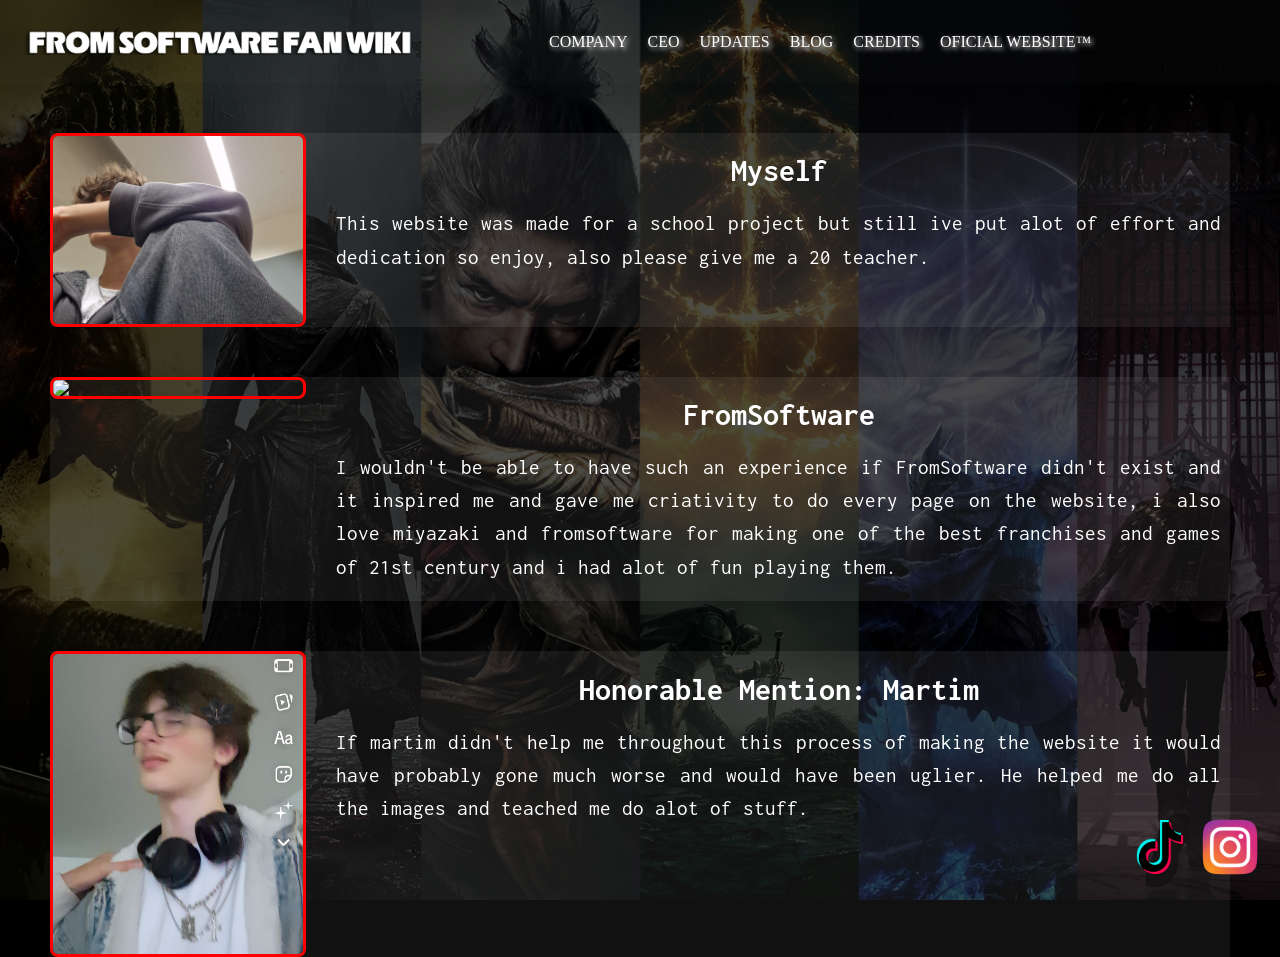
==== Credits.html @ fd62100e "files" ====
<!DOCTYPE html>
<html >
<head>

<meta charset="UTF-8">
<meta name="viewport" content="width=device-width, initial-scale=1.0">
<meta name="KEYWORDS" content="FromSoftware Games">
<meta name="DESCRIPTION" content="FromSoftware FanWiki">
<title>FromSoftware Fan Wiki</title>
<link rel="stylesheet" href="CSSEXTERNO.css">
<link rel="preconnect" href="https://fonts.googleapis.com">
<link rel="preconnect" href="https://fonts.gstatic.com" crossorigin>
<link href="https://fonts.googleapis.com/css2?family=Inconsolata:wght@200..900&family=Saira:ital,wght@0,100..900;1,100..900&display=swap" rel="stylesheet">



</head>
<body>

    <style>
        #everyGame {
    width: 100vw;         
    height: 100vh;       
    object-fit: cover;      
    position: fixed;       
    top: 0;
    z-index: -1;          
}

        .Me {
            display: flex;
            align-items: flex-start; 
            gap: 30px; 
            margin-top: 50px;
            margin-left: 50px;
            margin-right: 50px;
            background-color: rgba(255, 255, 255, 0.068);
            
        }
        
        #Me2 {
            border: 3px solid #ff0000;
            border-radius: 8px;
            width: 250px;
            height: auto; 
        }
        
        .Me3 {
            width: 75%; 
        }
        
        .Me3 h1 {
            text-align: center; 
            margin-bottom: 20px;
            font-size: 2rem;
            
        }
        
        .Me3 h2 {
            font-size: 1.3rem;
            line-height: 1.6;
            font-weight: normal;
            text-align: justify; 
           
        }

        .FromAll {
            display: flex;
            align-items: flex-start; 
            gap: 30px; 
            margin-top: 50px;
            margin-left: 50px;
            margin-right: 50px;
            background-color: rgba(255, 255, 255, 0.068);
            
        }
        
        #FromImage {
            border: 3px solid #ff0000;
            border-radius: 8px;
            width: 250px;
            height: auto; 
            object-fit: cover; 
        }
        
        .FromSoftwareText {
            width: 75%; 
        }
        
        .FromSoftwareText h1 {
            text-align: center; 
            margin-bottom: 20px;
            font-size: 2rem;
            
        }
        
        .FromSoftwareText h2 {
            font-size: 1.3rem;
            line-height: 1.6;
            font-weight: normal;
            text-align: justify; 
           
        }

        

        .Martim {
            display: flex;
            gap: 30px; 
            margin-top: 50px;
            margin-left: 50px;
            margin-right: 50px;
            background-color: rgba(255, 255, 255, 0.068);
        }
        
        #Martim2 {
            border: 3px solid #ff0000;
            border-radius: 8px;
            width: 250px;
            height: 300px;
            object-fit: cover; 
        }
        
        .Martim3 {
            width: 75%; 
        }
        
        .Martim3 h1 {
            text-align: center; 
            margin-bottom: 20px;
            font-size: 2rem;
        }
        
        .Martim3 h2 {
            font-size: 1.3rem;
            line-height: 1.6;
            font-weight: normal;
            text-align: justify; 
        }


        .IconOverlay {
    position: fixed;
    bottom: 20px;
    right: 20px; 
    color: white;
    display: flex;
    gap: 10px; 
}


.IconOverlay img {
    width: 60px; 
    height: 60px;
    transition: transform 0.1s ease;
}

.IconOverlay img:hover {
    transform: scale(1.2);
}


    </style>

<header>
    <h1><a href="index.html"><img src="Logo.png" width="400px" style="margin-top: 10px;"></a></h1>
    <nav>
        <ul>
            <li><a href="Company.html">Company</a></li>
            <li><a href="Miyazaki.html">CEO</a></li>
            <li><a href="UpdatesFromSoftware.html">Updates</a></li>
            <li><a href="Info.html">Blog</a></li>
            <li><a href="Credits.html">Credits</a></li>
            <li><a href="https://www.fromsoftware.jp/ww/index.html">Oficial WebSite™</a></li>
        </ul>
    </nav>


</header>

<div class="Me">
    <img src="Myself.jpeg" id="Me2" >

    <div class="Me3">
        <h1 id="This-title">Myself</h1>
        <h2>This website was made for a school project but still ive put alot of effort and dedication so enjoy, also please give me a 20 teacher.</h2>
    </div>
</div>

<div class="FromAll">
    <img src="FromS.png" id="FromImage">

    <div class="FromSoftwareText">
        <h1>FromSoftware</h1>
        <h2>I wouldn't be able to have such an experience if FromSoftware didn't exist and it inspired me and gave me criativity to do every page on the website,
            i also love miyazaki and fromsoftware for making one of the best franchises and games of 21st century and i had alot of fun playing them. </h2>

    </div>
</div>

<div class="Martim">
    <img src="Martim.jpeg" id="Martim2">

    <div class="Martim3">
        <h1>Honorable Mention: Martim</h1>
        <h2> If martim didn't help me throughout this process of making the website it would have probably gone much worse and would have been uglier.
            He helped me do all the images and teached me do alot of stuff.
        </h2>

    </div>
</div>

<div class="IconOverlay">
            <a href="https://www.instagram.com/lourenco.sant0s/" target="_blank"><img src="Tiktok.png"></a>
            <a href="https://www.tiktok.com/@lourencosou" target="_blank"><img src="Insta.png"></a>
        </div>

    <img src="EveryGame5.jpg" id="everyGame" style="opacity: 25%;">
</body>
</html>
---- CSSEXTERNO.css ----
html {
    scroll-behavior: smooth;     /* Só serve para quando o usuario clicar num hyperlink aquilo ir para a parte especifica da pagina de forma mais smooth */
}

body {
    margin-left: 50%;  
    font-family:  Inconsolata ,sans-serif;
    margin: 0;
    padding: 0;
    background-color: black;
    color: white;
    object-fit: cover;
}

header {
    background-color: rgba(255, 255, 255, 0.014);  
    color: #fff;
    display: flex;
    justify-content: space-between;
    padding: 20px;
    font-family: 'Times New Roman', Times, serif, sans-serif;
}

header h1 {
    margin: 0;
}


nav {
    display: flex;
    align-items: center;
    justify-content: center;
    margin-right: 12%;
}

nav ul {
    list-style: none;
    margin: 0;
    padding: 0;
    display: flex;
    text-shadow: 2px 2px 5px white;
}

nav li {
    margin-right: 20px;
}

nav a {
    color: #fff;
    text-decoration: none;
    text-transform: uppercase;
}

nav a:hover {
    color: #75757579;
}
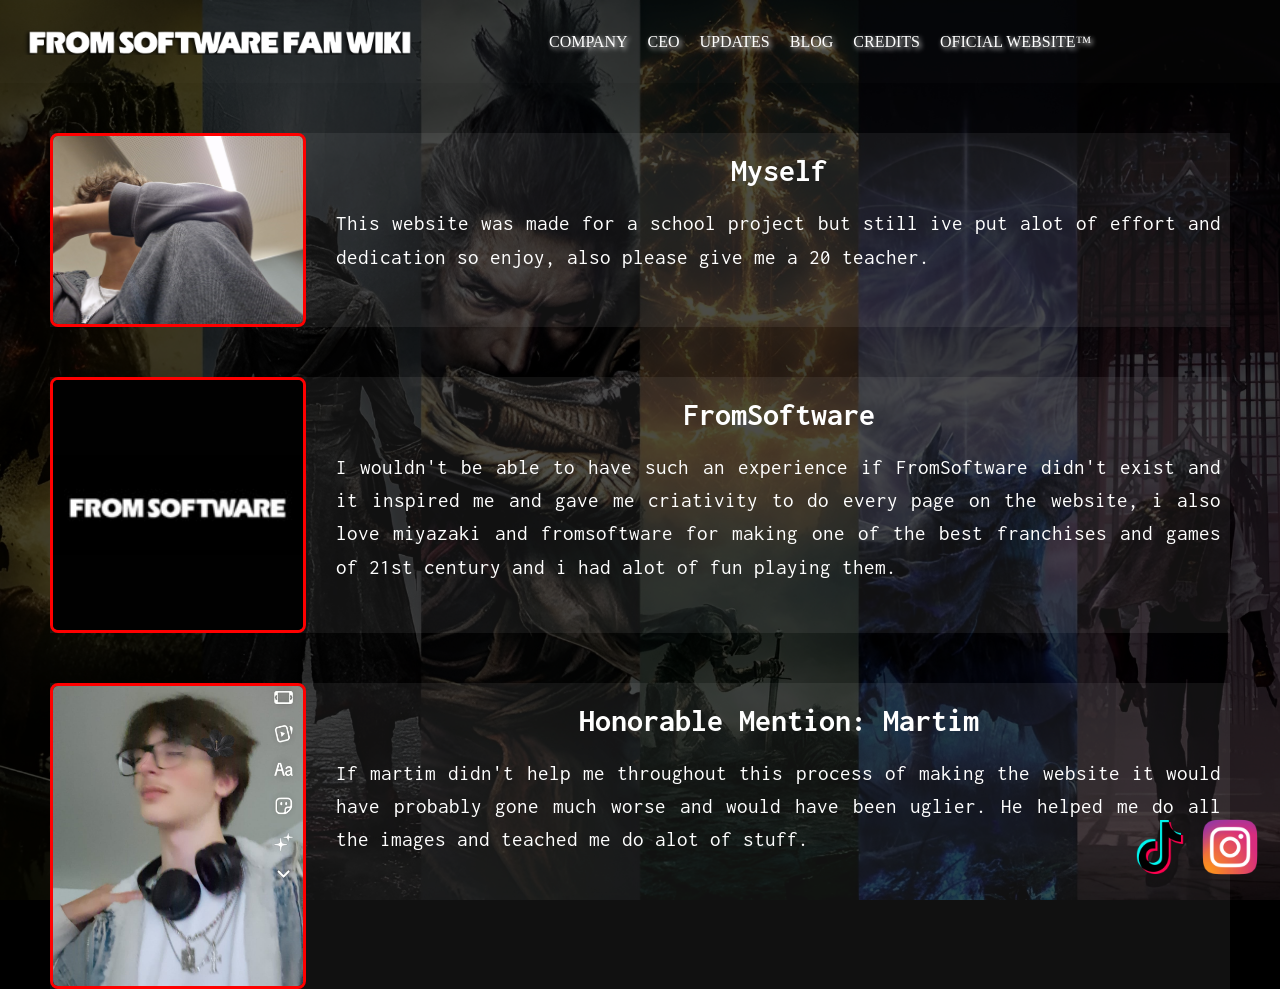
==== commit 1425e937: "Fixing bugs" ====
--- a/Credits.html
+++ b/Credits.html
@@ -211,8 +211,8 @@
 </div>
 
 <div class="IconOverlay">
-            <a href="https://www.instagram.com/lourenco.sant0s/" target="_blank"><img src="Tiktok.png"></a>
-            <a href="https://www.tiktok.com/@lourencosou" target="_blank"><img src="Insta.png"></a>
+            <a href="https://www.tiktok.com/@lourencosou" target="_blank"><img src="Tiktok.png"></a>
+            <a href="https://www.instagram.com/lourenco.sant0s/" target="_blank"><img src="Insta.png"></a>
         </div>
 
     <img src="EveryGame5.jpg" id="everyGame" style="opacity: 25%;">
